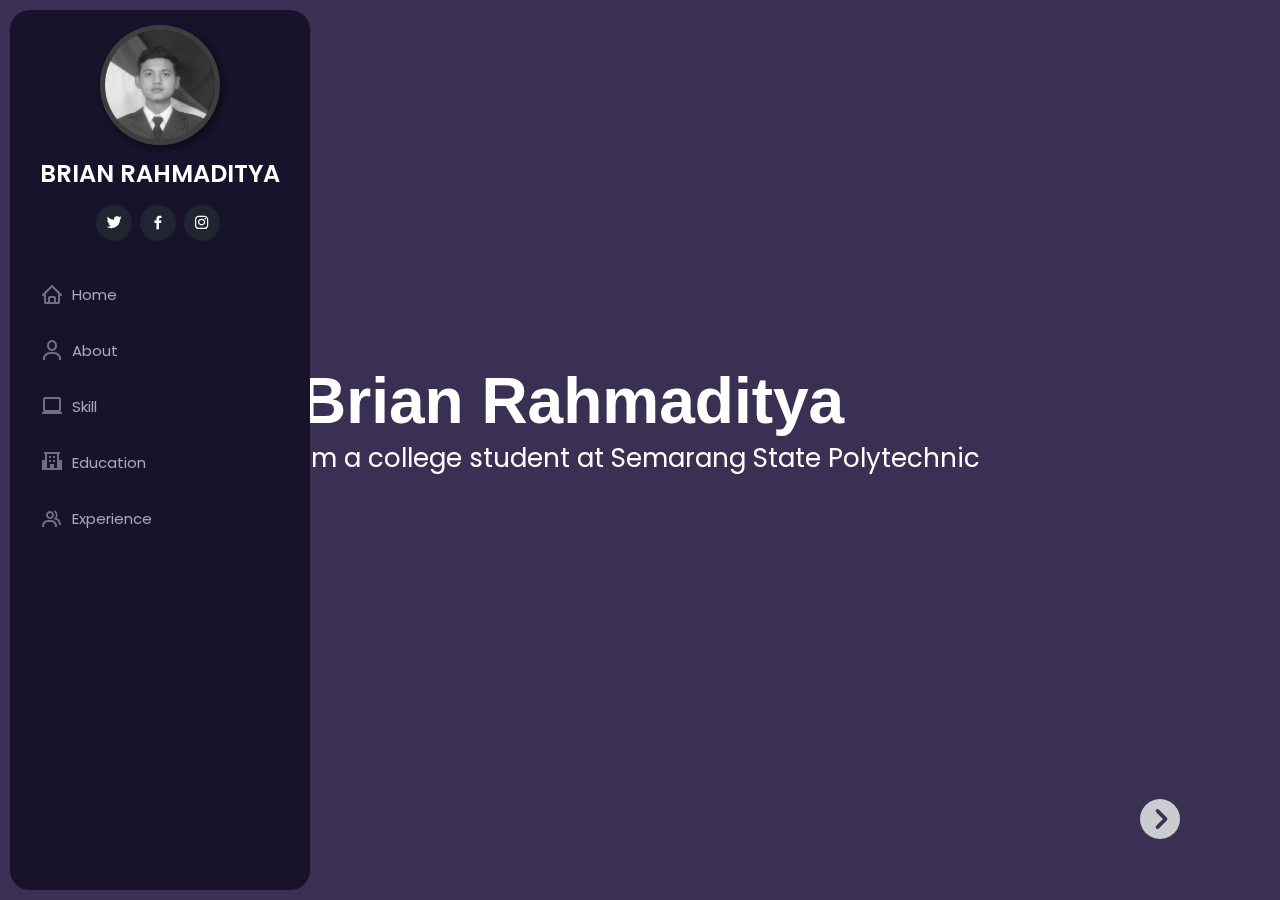
==== index.html @ 889681f3 "reupload" ====
<!DOCTYPE html>
<html lang="en">

<head>
  <meta charset="utf-8">
  <meta content="width=device-width, initial-scale=1.0" name="viewport">
  <link href="assets/vendor/bootstrap/css/bootstrap.min.css" rel="stylesheet">
  <link href="assets/vendor/icofont/icofont.min.css" rel="stylesheet">
  <link href="assets/vendor/boxicons/css/boxicons.min.css" rel="stylesheet">
  <link href="assets/vendor/owl.carousel/assets/owl.carousel.min.css" rel="stylesheet">
  <link href="assets/vendor/aos/aos.css" rel="stylesheet">
  <link rel="stylesheet" href="https://cdnjs.cloudflare.com/ajax/libs/font-awesome/6.4.0/css/all.min.css" />
  <link href="assets/css/style.css" rel="stylesheet">
  <link rel="shortcut icon" href="assets/img/profile1.jpg" type="image/x-icon">
  <title>Curriculum Vitae</title>
  <style>
    input[type="text"],
    select,
    textarea {
      width: 100%;
      padding: 12px;
      border: 1px solid #ccc;
      border-radius: 4px;
      box-sizing: border-box;
      margin-top: 6px;
      margin-bottom: 16px;
      resize: vertical;
    }

    input[type="submit"] {
      background-color: #4CAF50;
      color: white;
      padding: 12px 20px;
      border: none;
      border-radius: 4px;
      cursor: pointer;
    }

    input[type="submit"]:hover {
      background-color: #45a049;
    }

    .container {
      border-radius: 5px;
      background-color: #f2f2f2;
      padding: 10px;
    }

    .btn9 {
      margin-left: 40%;
    }
  </style>
</head>

<body>
  <button type="button" class="mobile-nav-toggle d-xl-none"><i class="icofont-navigation-menu"></i></button>
  <header id="header">
    <div class="d-flex flex-column">
      <div class="profile">
        <img src="assets/img/profile1.jpg" alt="" class="img-fluid rounded-circle">
        <h1 class="text-light"><a href="index.html">BRIAN RAHMADITYA</a></h1>
        <div class="social-links mt-3 text-center">
          <a href="https://twitter.com/rahmadityabrian" class="twitter"><i class="bx bxl-twitter"></i></a>
          <a href="https://facebook.com/brian.rahmaditya" class="facebook"><i class="bx bxl-facebook"></i></a>
          <a href="https://instagram.com/brianrahm_" class="instagram"><i class="bx bxl-instagram"></i></a>
        </div>
      </div>

      <nav class="nav-menu">
        <ul>
          <li><a href="#hero"><i class="bx bx-home"></i> <span> Home</span></a></li>
          <li><a href="about.html"><i class="bx bx-user"></i> <span> About</span></a></li>
          <li><a href="skill.html"><i class="bx bx-laptop"></i> <span> Skill</span></a></li>
          <li><a href="education.html"><i class="bx bxs-school"></i> <span> Education</span></a></li>
          <li><a href="experience.html"><i class="bx bx-group"></i> Experience</a></li>
        </ul>
      </nav><!-- .nav-menu -->
      <button type="button" class="mobile-nav-toggle d-xl-none"><i class="icofont-navigation-menu"></i></button>

    </div>
  </header><!-- End Header -->
  <!-- ======= Hero Section ======= -->
  <section id="hero" class="d-flex flex-column justify-content-center align-items-center">
    <div class="hero-container" data-aos="fade-in">
      <h1>Brian Rahmaditya</h1>
      <p>I'm a college student at Semarang State Polytechnic</p>
    </div>
    <div class="toggle-btn">
      <a href="about.html" class="next"><i class="fa-solid fa-circle-chevron-right"></i></a>
    </div>
  </section><!-- End Hero -->

  <!-- dom library JS Files -->
  <script src="assets/vendor/jquery/jquery.min.js"></script>
  <script src="assets/vendor/bootstrap/js/bootstrap.bundle.min.js"></script>
  <script src="assets/vendor/jquery.easing/jquery.easing.min.js"></script>
  <script src="assets/vendor/waypoints/jquery.waypoints.min.js"></script>
  <script src="assets/vendor/isotope-layout/isotope.pkgd.min.js"></script>
  <script src="assets/vendor/owl.carousel/owl.carousel.min.js"></script>
  <script src="assets/vendor/typed.js/typed.min.js"></script>
  <script src="assets/vendor/aos/aos.js"></script>

  <!-- Main JS File -->
  <script src="assets/js/main.js"></script>

</body>

</html>
---- assets/css/style.css ----
@import url("https://fonts.googleapis.com/css2?family=Poppins:wght@300;400;500;600&display=swap");

body {
  font-family: "Poppins", sans-serif;
  color: #272829;
}

a {
  color: #149ddd;
}

a:hover {
  color: #37b3ed;
  text-decoration: none;
}

h1,
h2,
h3,
h4,
h5,
h6 {
  font-family: "Raleway", sans-serif;
}

/*--------------------------------------------------------------
# Header
--------------------------------------------------------------*/
#header {
  position: fixed;
  top: 0;
  left: 0;
  bottom: 0;
  width: 300px;
  transition: all ease-in-out 0.5s;
  z-index: 9997;
  transition: all 0.5s;
  padding: 0 15px;
  background: rgb(24, 18, 43);
  overflow-y: auto;
  border-radius: 20px;
  margin: 10px 0 10px 10px;
}

#header .profile img {
  margin: 15px auto;
  display: block;
  width: 120px;
  border: 5px solid rgb(64, 62, 62);
  box-shadow: 3px 3px 10px rgba(0, 0, 0, 0.5);
  cursor: pointer;
  transition: 0.5s;
  user-select: none;
  filter: grayscale(100%);
}

#header .profile img:hover {
  filter: grayscale(0%);
  transform: scale(1.05);
  box-shadow: 3px 3px 20px rgba(0, 0, 0, 0.5);
}

#header .profile h1 {
  font-size: 24px;
  margin: 0;
  padding: 0;
  font-weight: 600;
  -moz-text-align-last: center;
  text-align-last: center;
  font-family: "Poppins", sans-serif;
}

#header .profile h1 a,
#header .profile h1 a:hover {
  color: #fff;
  text-decoration: none;
}

#header .profile .social-links a {
  font-size: 18px;
  display: inline-block;
  background: #212431;
  color: #fff;
  line-height: 1;
  padding: 8px 0;
  margin-right: 4px;
  border-radius: 50%;
  text-align: center;
  width: 36px;
  height: 36px;
  transition: 0.3s;
}

#header .profile .social-links a:hover {
  background: #149ddd;
  color: #fff;
  text-decoration: none;
}

#main {
  margin-left: 300px;
}

@media (max-width: 1199px) {
  #header {
    left: -400px;
  }

  #main {
    margin-left: 0;
  }
  section .container {
    max-width: 100% !important;
  }
  .about .container {
  padding: 10px !important;
}
  #hero,
  #about,
  #skills,
  #education,
  #experience {
    margin: 0 20px;
  }
  section .toggle-btn {
    right: 50px !important;
    bottom: 20px !important;
  }

  section .toggle-btn .next,
  section .toggle-btn .pre {
    font-size: 30px;
  }
}

/*--------------------------------------------------------------
# Navigation Menu
--------------------------------------------------------------*/
/* Desktop Navigation */
.nav-menu {
  padding-top: 30px;
}

.nav-menu * {
  margin: 0;
  padding: 0;
  list-style: none;
}

.nav-menu > ul > li {
  position: relative;
  white-space: nowrap;
}

.nav-menu a {
  display: flex;
  align-items: center;
  color: #a8a9b4;
  padding: 12px 15px;
  margin-bottom: 8px;
  transition: 0.3s;
  font-size: 15px;
}

.nav-menu a i {
  font-size: 24px;
  padding-right: 8px;
  color: #6f7180;
}

.nav-menu a:hover,
.nav-menu .active > a,
.nav-menu li:hover > a {
  text-decoration: none;
  color: #fff;
}

.nav-menu a:hover i,
.nav-menu .active > a i,
.nav-menu li:hover > a i {
  color: #149ddd;
}

/* Mobile Navigation */
.mobile-nav-toggle {
  position: fixed;
  right: 15px;
  top: 15px;
  z-index: 9998;
  border: 0;
  background: none;
  font-size: 24px;
  transition: all 0.4s;
  outline: none !important;
  line-height: 1;
  cursor: pointer;
  text-align: right;
}

.mobile-nav-toggle i {
  color: #149ddd;
}

.mobile-nav-active {
  overflow: hidden;
}

.mobile-nav-active #header {
  left: 0;
}

.mobile-nav-active .mobile-nav-toggle i {
  color: #c6c6c6;
}

/*--------------------------------------------------------------
# Hero Section
--------------------------------------------------------------*/
#hero {
  width: 100%;
  height: 100vh;
  background: rgb(57, 48, 83);
  background-size: cover;
}
section .toggle-btn {
  position: fixed;
  right: 100px;
  bottom: 50px;
  z-index: 99;
  font-size: 40px;
}
section .toggle-btn .next,
section .toggle-btn .pre {
  color: #cbcccf;
}

#hero:before {
  content: "";
  background: rgb(57, 48, 83);
  position: absolute;
  bottom: 0;
  top: 0;
  left: 0;
  right: 0;
  z-index: 1;
}

#hero .hero-container {
  position: relative;
  z-index: 2;
  min-width: 300px;
}

#hero h1 {
  margin: 0 0 10px 0;
  font-size: 64px;
  font-weight: 700;
  line-height: 56px;
  color: #fff;
}

#hero p {
  color: #fff;
  margin-bottom: 50px;
  font-size: 26px;
  font-family: "Poppins", sans-serif;
}

#hero p span {
  color: #fff;
  padding-bottom: 4px;
  letter-spacing: 1px;
  border-bottom: 3px solid #149ddd;
}

@media (min-width: 1024px) {
  #hero {
    background-attachment: fixed;
  }
}

@media (max-width: 768px) {
  #hero h1 {
    font-size: 28px;
    line-height: 36px;
  }

  #hero h2 {
    font-size: 18px;
    line-height: 24px;
    margin-bottom: 30px;
  }
}

/*--------------------------------------------------------------
# Sections General
--------------------------------------------------------------*/
section {
  padding: 60px 0;
  overflow: hidden;
}

.section-bg {
  background: #ffffff;
}

.section-title {
  padding-bottom: 30px;
}

.section-title h2 {
  font-size: 32px;
  font-weight: bold;
  margin-bottom: 20px;
  padding-bottom: 20px;
  position: relative;
  color: #173b6c;
}

.section-title h2::after {
  content: "";
  position: absolute;
  display: block;
  width: 100px;
  height: 3px;
  background: #149ddd;
  bottom: 0;
  left: 0;
}

.section-title p {
  margin-bottom: 0;
}

/*--------------------------------------------------------------
# About
--------------------------------------------------------------*/
.about .toggle-btn .next,
.about .toggle-btn .pre {
  color: #18122b;
}
.about .container {
  max-width: 90%;
  padding: 50px;
}

.about .section-title p{
  text-align: justify;
  text-indent: 30px;
}

.about .content h3 {
  font-weight: 700;
  font-size: 26px;
  color: #173b6c;
}

.about .content ul {
  list-style: none;
  padding: 0;
}

.about .content ul li {
  padding-bottom: 10px;
}

.about .content ul i {
  font-size: 20px;
  padding-right: 2px;
  color: #149ddd;
}

.about .content p:last-child {
  margin-bottom: 0;
}

/*--------------------------------------------------------------
# Facts
--------------------------------------------------------------*/
.facts {
  padding-bottom: 30px;
}

.facts .count-box {
  padding: 30px;
  width: 100%;
}

.facts .count-box i {
  display: block;
  font-size: 44px;
  color: #149ddd;
  float: left;
}

.facts .count-box span {
  font-size: 48px;
  line-height: 40px;
  display: block;
  font-weight: 700;
  color: #050d18;
  margin-left: 60px;
}

.facts .count-box p {
  padding: 15px 0 0 0;
  margin: 0 0 0 60px;
  font-family: "Raleway", sans-serif;
  font-size: 14px;
  color: #122f57;
}

.facts .count-box a {
  font-weight: 600;
  display: block;
  margin-top: 20px;
  color: #122f57;
  font-size: 15px;
  font-family: "Poppins", sans-serif;
  transition: ease-in-out 0.3s;
}

.facts .count-box a:hover {
  color: #1f5297;
}

/*--------------------------------------------------------------
# ASkills
--------------------------------------------------------------*/
#skills {
  margin-top: 70px;
}

#skills .toggle-btn .next,
#skills .toggle-btn .pre {
  color: #18122b;
}
.progress-wrap h3 {
  font-size: 16px;
  font-family: "Quicksand", Arial, sans-serif;
  margin-bottom: 20px;
  margin-top: 20px;
}

.progress {
  height: 6px;
  -webkit-box-shadow: none;
  box-shadow: none;
  background: #cbcccf;
  overflow: visible;
}

.progress-bar {
  background: #2c98f0;
  -webkit-box-shadow: none;
  box-shadow: none;
  font-size: 12px;
  line-height: 1.2;
  color: #000;
  font-weight: 600;
  text-align: right;
  position: relative;
  overflow: visible;
  -webkit-border-radius: 8px;
  -moz-border-radius: 8px;
  -ms-border-radius: 8px;
  border-radius: 8px;
}

.progress-bar:after {
  position: absolute;
  top: -2px;
  right: 0;
  width: 10px;
  height: 10px;
  content: "";
  background: #2c98f0;
  -webkit-border-radius: 50%;
  -moz-border-radius: 50%;
  -ms-border-radius: 50%;
  border-radius: 50%;
}

.progress-bar span {
  position: absolute;
  top: -22px;
  right: 0;
}

.progress-bar.color-1 {
  background: #2c98f0;
}

.progress-bar.color-1:after {
  background: #2c98f0;
}

.progress-bar.color-1 span {
  color: #2c98f0;
}

.progress-bar.color-2 {
  background: #ec5453;
}

.progress-bar.color-2:after {
  background: #ec5453;
}

.progress-bar.color-2 span {
  color: #ec5453;
}

.progress-bar.color-3 {
  background: #f9bf3f;
}

.progress-bar.color-3:after {
  background: #f9bf3f;
}

.progress-bar.color-3 span {
  color: #f9bf3f;
}

.progress-bar.color-4 {
  background: #a84cb8;
}

.progress-bar.color-4:after {
  background: #a84cb8;
}

.progress-bar.color-4 span {
  color: #a84cb8;
}

.progress-bar.color-5 {
  background: #2fa499;
}

.progress-bar.color-5:after {
  background: #2fa499;
}

.progress-bar.color-5 span {
  color: #2fa499;
}

.progress-bar.color-6 {
  background: #4054b2;
}
.progress-bar.color-7,
.progress-bar.color-7::after {
  background: #e002e4;
}
.progress-bar.color-7 span {
  color: #e002e4;
}
.progress-bar.color-8,
.progress-bar.color-8::after {
  background: #000000;
}
.progress-bar.color-8 span {
  color: #000000;
}

.progress-bar.color-6:after {
  background: #4054b2;
}

.progress-bar.color-6 span {
  color: #4054b2;
}

/*--------------------------------------------------------------
# Education
--------------------------------------------------------------*/

.education .toggle-btn .next,
.education .toggle-btn .pre {
  color: #18122b;
}

.education .container {
  max-width: 90%;
}

.education .education-title {
  font-size: 26px;
  font-weight: 700;
  margin-top: 20px;
  margin-bottom: 20px;
  color: #050d18;
}

.education .education-item {
  padding: 0 0 20px 20px;
  margin-top: -2px;
  border-left: 2px solid #1f5297;
  position: relative;
}

.education .education-item h4 {
  line-height: 18px;
  font-size: 18px;
  font-weight: 600;
  text-transform: uppercase;
  font-family: "Poppins", sans-serif;
  color: #050d18;
  margin-bottom: 10px;
}

.education .education-item h5 {
  font-size: 16px;
  background: #e4edf9;
  padding: 5px 15px;
  display: inline-block;
  font-weight: 600;
  margin-bottom: 10px;
}

.education .education-item ul {
  padding-left: 20px;
}

.education .education-item ul li {
  padding-bottom: 10px;
}

.education .education-item:last-child {
  padding-bottom: 0;
}

.education .education-item::before {
  content: "";
  position: absolute;
  width: 16px;
  height: 16px;
  border-radius: 50px;
  left: -9px;
  top: 0;
  background: #fff;
  border: 2px solid #1f5297;
}

/*--------------------------------------------------------------
# Services
--------------------------------------------------------------*/
.experience .toggle-btn .next,
.experience .toggle-btn .pre {
  color: #18122b;
}

.experience .container {
  max-width: 90%;
}

.experience .experience-title {
  font-size: 26px;
  font-weight: 700;
  margin-top: 20px;
  margin-bottom: 20px;
  color: #050d18;
}

.experience .experience-item {
  padding: 0 0 20px 20px;
  margin-top: -2px;
  border-left: 2px solid #1f5297;
  position: relative;
}

.experience .experience-item h4 {
  line-height: 18px;
  font-size: 18px;
  font-weight: 600;
  text-transform: uppercase;
  font-family: "Poppins", sans-serif;
  color: #050d18;
  margin-bottom: 10px;
}

.experience .experience-item h5 {
  font-size: 16px;
  background: #e4edf9;
  padding: 5px 15px;
  display: inline-block;
  font-weight: 600;
  margin-bottom: 10px;
}

.experience .experience-item ul {
  padding-left: 20px;
}

.experience .experience-item ul li {
  padding-bottom: 10px;
}

.experience .experience-item:last-child {
  padding-bottom: 0;
}

.experience .experience-item::before {
  content: "";
  position: absolute;
  width: 16px;
  height: 16px;
  border-radius: 50px;
  left: -9px;
  top: 0;
  background: #fff;
  border: 2px solid #1f5297;
}

@-webkit-keyframes animate-loading {
  0% {
    transform: rotate(0deg);
  }

  100% {
    transform: rotate(360deg);
  }
}

@keyframes animate-loading {
  0% {
    transform: rotate(0deg);
  }

  100% {
    transform: rotate(360deg);
  }
}
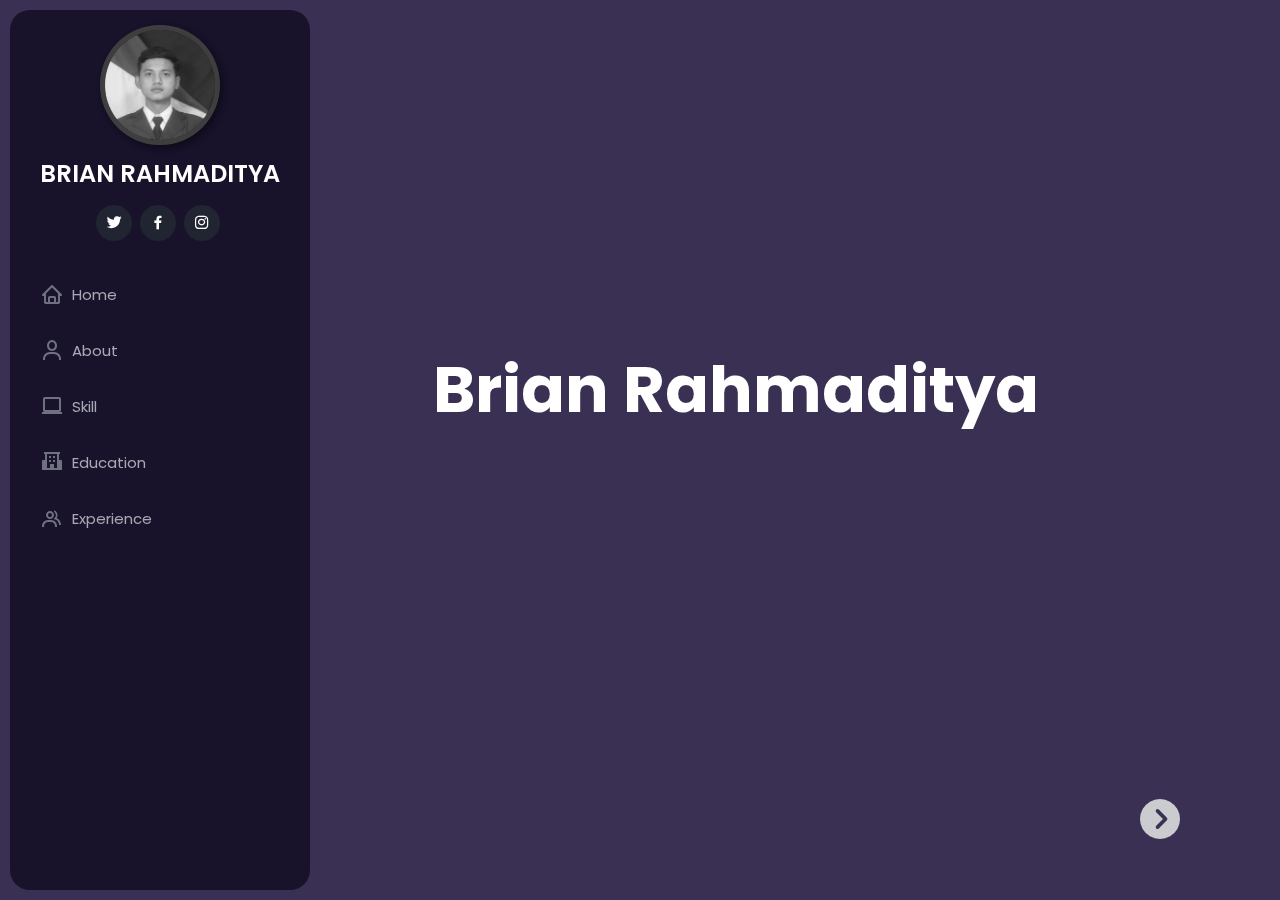
==== commit e874193f: "Update index.html" ====
--- a/index.html
+++ b/index.html
@@ -14,32 +14,6 @@
   <link rel="shortcut icon" href="assets/img/profile1.jpg" type="image/x-icon">
   <title>Curriculum Vitae</title>
   <style>
-    input[type="text"],
-    select,
-    textarea {
-      width: 100%;
-      padding: 12px;
-      border: 1px solid #ccc;
-      border-radius: 4px;
-      box-sizing: border-box;
-      margin-top: 6px;
-      margin-bottom: 16px;
-      resize: vertical;
-    }
-
-    input[type="submit"] {
-      background-color: #4CAF50;
-      color: white;
-      padding: 12px 20px;
-      border: none;
-      border-radius: 4px;
-      cursor: pointer;
-    }
-
-    input[type="submit"]:hover {
-      background-color: #45a049;
-    }
-
     .container {
       border-radius: 5px;
       background-color: #f2f2f2;
@@ -53,7 +27,6 @@
 </head>
 
 <body>
-  <button type="button" class="mobile-nav-toggle d-xl-none"><i class="icofont-navigation-menu"></i></button>
   <header id="header">
     <div class="d-flex flex-column">
       <div class="profile">
@@ -76,14 +49,16 @@
         </ul>
       </nav><!-- .nav-menu -->
       <button type="button" class="mobile-nav-toggle d-xl-none"><i class="icofont-navigation-menu"></i></button>
-
     </div>
   </header><!-- End Header -->
+
   <!-- ======= Hero Section ======= -->
   <section id="hero" class="d-flex flex-column justify-content-center align-items-center">
     <div class="hero-container" data-aos="fade-in">
       <h1>Brian Rahmaditya</h1>
-      <p>I'm a college student at Semarang State Polytechnic</p>
+      <div class="text-wrapper"></div>
+      <div class="box b1">A college student at Semarang State Polytechnic</div>
+      <div class="box b2">I &#128150 simple code</div>
     </div>
     <div class="toggle-btn">
       <a href="about.html" class="next"><i class="fa-solid fa-circle-chevron-right"></i></a>
@@ -94,10 +69,7 @@
   <script src="assets/vendor/jquery/jquery.min.js"></script>
   <script src="assets/vendor/bootstrap/js/bootstrap.bundle.min.js"></script>
   <script src="assets/vendor/jquery.easing/jquery.easing.min.js"></script>
-  <script src="assets/vendor/waypoints/jquery.waypoints.min.js"></script>
   <script src="assets/vendor/isotope-layout/isotope.pkgd.min.js"></script>
-  <script src="assets/vendor/owl.carousel/owl.carousel.min.js"></script>
-  <script src="assets/vendor/typed.js/typed.min.js"></script>
   <script src="assets/vendor/aos/aos.js"></script>
 
   <!-- Main JS File -->
@@ -105,4 +77,4 @@
 
 </body>
 
-</html>+</html>
--- a/assets/css/style.css
+++ b/assets/css/style.css
@@ -20,7 +20,7 @@
 h4,
 h5,
 h6 {
-  font-family: "Raleway", sans-serif;
+  font-family: "Poppins", sans-serif;
 }
 
 /*--------------------------------------------------------------
@@ -109,19 +109,25 @@
   #main {
     margin-left: 0;
   }
+
   section .container {
     max-width: 100% !important;
   }
+
+  #hero .hero-container {
+    margin-left: 0% !important;
+  }
   .about .container {
-  padding: 10px !important;
-}
-  #hero,
+    padding: 10px !important;
+  }
+
   #about,
   #skills,
   #education,
   #experience {
     margin: 0 20px;
   }
+
   section .toggle-btn {
     right: 50px !important;
     bottom: 20px !important;
@@ -221,7 +227,9 @@
   height: 100vh;
   background: rgb(57, 48, 83);
   background-size: cover;
-}
+  overflow: hidden;
+}
+
 section .toggle-btn {
   position: fixed;
   right: 100px;
@@ -229,6 +237,7 @@
   z-index: 99;
   font-size: 40px;
 }
+
 section .toggle-btn .next,
 section .toggle-btn .pre {
   color: #cbcccf;
@@ -246,13 +255,15 @@
 }
 
 #hero .hero-container {
-  position: relative;
+  position: absolute;
+  margin-left: 15%;
   z-index: 2;
   min-width: 300px;
+  margin-bottom: 100px;
 }
 
 #hero h1 {
-  margin: 0 0 10px 0;
+  margin: 0 0 20px 0;
   font-size: 64px;
   font-weight: 700;
   line-height: 56px;
@@ -271,6 +282,65 @@
   padding-bottom: 4px;
   letter-spacing: 1px;
   border-bottom: 3px solid #149ddd;
+}
+
+.box {
+  font-size: 26px;
+  font-weight: bold;
+  opacity: 0;
+  position: absolute;
+  margin-bottom: 50px;
+  width: 100%;
+  text-align: left;
+  font-family: century gothic;
+}
+
+.b1 {
+  animation: ani1 15s infinite;
+  color: #fff;
+  margin-bottom: 50px;
+  font-size: 26px;
+  font-family: "Poppins", sans-serif;
+}
+
+.b2 {
+  animation: ani2 15s infinite;
+  color: #fff;
+  margin-bottom: 50px;
+  font-size: 26px;
+  font-family: "Poppins", sans-serif;
+}
+
+@keyframes ani1 {
+  10% {
+    opacity: 0;
+  }
+
+  30% {
+    opacity: 1;
+  }
+
+  50% {
+    opacity: 0;
+  }
+}
+
+@keyframes ani2 {
+  60% {
+    opacity: 0;
+  }
+
+  80% {
+    opacity: 1;
+  }
+
+  100% {
+    opacity: 0;
+  }
+}
+
+.carousel-inner {
+  margin-bottom: 15px;
 }
 
 @media (min-width: 1024px) {
@@ -339,12 +409,13 @@
 .about .toggle-btn .pre {
   color: #18122b;
 }
+
 .about .container {
   max-width: 90%;
   padding: 50px;
 }
 
-.about .section-title p{
+.about .section-title p {
   text-align: justify;
   text-indent: 30px;
 }
@@ -373,57 +444,6 @@
 .about .content p:last-child {
   margin-bottom: 0;
 }
-
-/*--------------------------------------------------------------
-# Facts
---------------------------------------------------------------*/
-.facts {
-  padding-bottom: 30px;
-}
-
-.facts .count-box {
-  padding: 30px;
-  width: 100%;
-}
-
-.facts .count-box i {
-  display: block;
-  font-size: 44px;
-  color: #149ddd;
-  float: left;
-}
-
-.facts .count-box span {
-  font-size: 48px;
-  line-height: 40px;
-  display: block;
-  font-weight: 700;
-  color: #050d18;
-  margin-left: 60px;
-}
-
-.facts .count-box p {
-  padding: 15px 0 0 0;
-  margin: 0 0 0 60px;
-  font-family: "Raleway", sans-serif;
-  font-size: 14px;
-  color: #122f57;
-}
-
-.facts .count-box a {
-  font-weight: 600;
-  display: block;
-  margin-top: 20px;
-  color: #122f57;
-  font-size: 15px;
-  font-family: "Poppins", sans-serif;
-  transition: ease-in-out 0.3s;
-}
-
-.facts .count-box a:hover {
-  color: #1f5297;
-}
-
 /*--------------------------------------------------------------
 # ASkills
 --------------------------------------------------------------*/
@@ -435,6 +455,12 @@
 #skills .toggle-btn .pre {
   color: #18122b;
 }
+
+.skills .container {
+  max-width: 90%;
+  padding: 50px;
+}
+
 .progress-wrap h3 {
   font-size: 16px;
   font-family: "Quicksand", Arial, sans-serif;
@@ -550,19 +576,31 @@
 .progress-bar.color-6 {
   background: #4054b2;
 }
+
 .progress-bar.color-7,
 .progress-bar.color-7::after {
   background: #e002e4;
 }
+
 .progress-bar.color-7 span {
   color: #e002e4;
 }
+
 .progress-bar.color-8,
 .progress-bar.color-8::after {
   background: #000000;
 }
+
 .progress-bar.color-8 span {
   color: #000000;
+}
+.progress-bar.color-9,
+.progress-bar.color-8::after {
+  background: #cb0418;
+}
+
+.progress-bar.color-9 span {
+  color: #cb0418;
 }
 
 .progress-bar.color-6:after {
@@ -584,6 +622,7 @@
 
 .education .container {
   max-width: 90%;
+  padding: 50px;
 }
 
 .education .education-title {
@@ -645,7 +684,7 @@
 }
 
 /*--------------------------------------------------------------
-# Services
+# Experience
 --------------------------------------------------------------*/
 .experience .toggle-btn .next,
 .experience .toggle-btn .pre {
@@ -654,6 +693,7 @@
 
 .experience .container {
   max-width: 90%;
+  padding: 50px;
 }
 
 .experience .experience-title {
